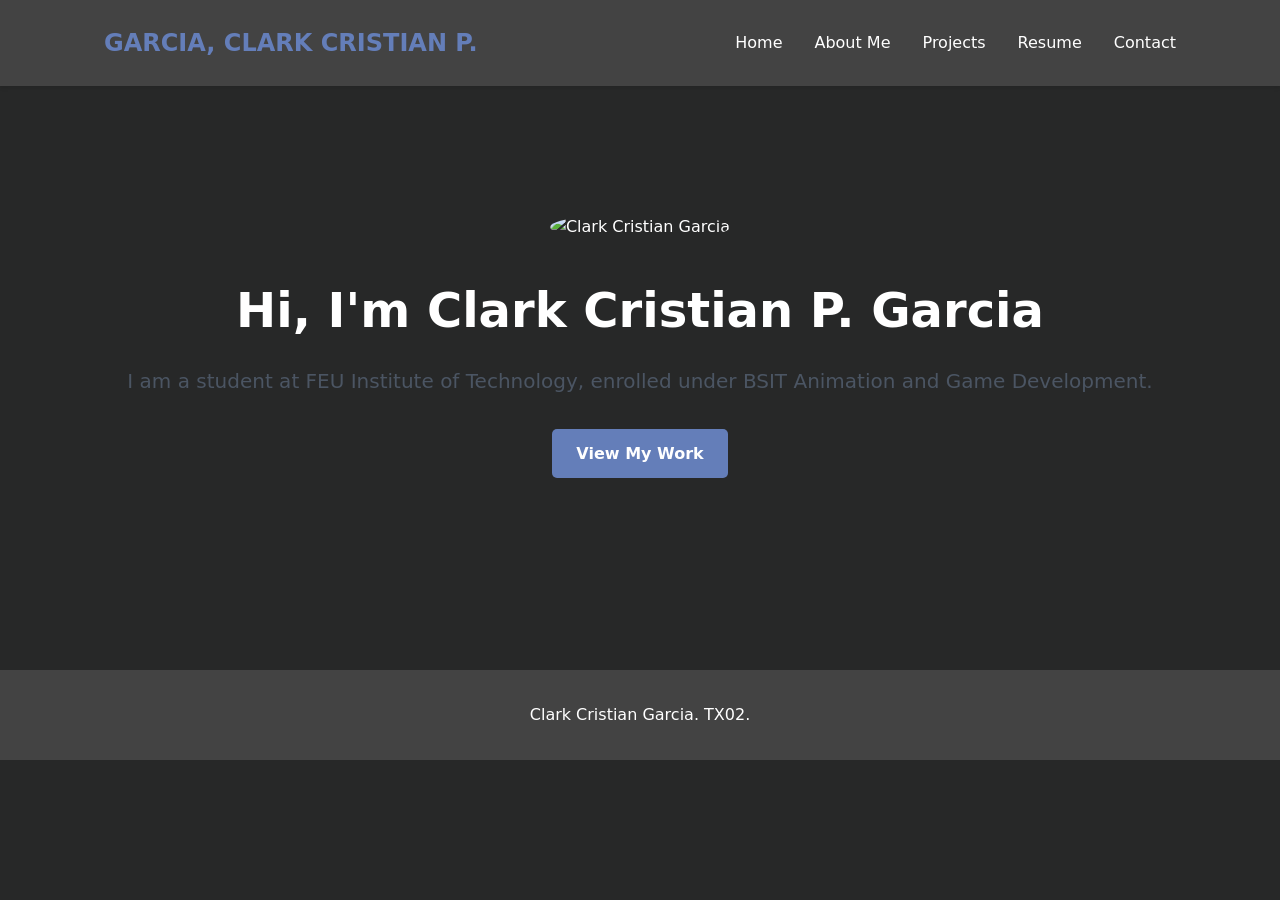
==== index.html @ a9d67f44 "Add files via upload" ====
<!DOCTYPE html>
<html lang="en">

<head>
    <meta charset="UTF-8">
    <meta name="viewport" content="width=device-width, initial-scale=1.0">
    <title>HOME</title>
    <link rel="stylesheet" href="style.css">
</head>

<body>

    <header>
        <nav>
            <div class="logo">GARCIA, CLARK CRISTIAN P.</div>
            <ul class="nav-links">
                <li><a href="index.html">Home</a></li>
                <li><a href="about.html">About Me</a></li>
                <li><a href="projects.html">Projects</a></li>
                <li><a href="resume.html">Resume</a></li>
                <li><a href="contact.html">Contact</a></li>
            </ul>
        </nav>
    </header>

    <main>

        <section class="hero">

            <img src="D:\School\WebDes\Garcia_ClarkCristian_Portfolio\media\vice president internal-agd-garcia.jpg"
                alt="Clark Cristian Garcia" style="width: 200px; border-radius: 50%; margin-bottom: 2rem;">

            <h1>Hi, I'm Clark Cristian P. Garcia</h1>
            <p>I am a student at FEU Institute of Technology, enrolled under BSIT Animation and Game Development.</p>
            <a href="projects.html" class="btn">View My Work</a>
        </section>
    </main>

    <footer>
        <p>Clark Cristian Garcia. TX02.</p>
    </footer>
</body>

</html>
---- style.css ----
/* Define global colors here for easy switching */
:root {
    --primary-color: #647eb9;
    --text-color: #ffffff;
    --bg-color: #272828;
    --card-bg: #434343;
}

/* Reset default browser margins */
* {
    margin: 0;
    padding: 0;
    box-sizing: border-box;
}

/* Apply base font and colors */
body {
    font-family: system-ui, -apple-system, sans-serif;
    color: var(--text-color);
    background-color: var(--bg-color);
    line-height: 1.6;
    /* Enables smooth scrolling when clicking nav links */
    scroll-behavior: smooth;
}

/* Navigation styling */
header {
    background-color: var(--card-bg);
    box-shadow: 0 2px 4px rgba(0, 0, 0, 0.1);
    position: sticky;
    top: 0;
    /* Keeps nav at the top when scrolling */
}

nav {
    display: flex;
    justify-content: space-between;
    align-items: center;
    padding: 1.5rem 5%;
    max-width: 1200px;
    margin: 0 auto;
}

.logo {
    font-size: 1.5rem;
    font-weight: bold;
    color: var(--primary-color);
}

.nav-links {
    list-style: none;
    display: flex;
    gap: 2rem;
}

.nav-links a {
    text-decoration: none;
    color: var(--text-color);
    font-weight: 500;
}

.nav-links a:hover {
    color: var(--primary-color);
}

/* Common section spacing */
section {
    padding: 5rem 5%;
    max-width: 1200px;
    margin: 0 auto;
}

h2 {
    font-size: 2rem;
    margin-bottom: 2rem;
    text-align: center;
}

/* Hero Section */
.hero {
    text-align: center;
    padding: 8rem 5%;
}

.hero h1 {
    font-size: 3rem;
    margin-bottom: 1rem;
}

.hero p {
    font-size: 1.25rem;
    color: #4b5563;
    margin-bottom: 2rem;
}

/* Buttons */
.btn {
    display: inline-block;
    padding: 0.75rem 1.5rem;
    background-color: var(--primary-color);
    color: white;
    text-decoration: none;
    border-radius: 5px;
    font-weight: bold;
    transition: background-color 0.3s ease;
}

.btn:hover {
    background-color: #1d4ed8;
}

/* 1. Change the grid to a single column so horizontal cards span the full width */
.project-grid {
    display: grid;
    grid-template-columns: repeat(2, 1fr);
    gap: 2rem;
}

/* 2. Turn the card into a horizontal Flexbox layout */
.project-card {
    background-color: var(--card-bg);
    padding: 2rem;
    border-radius: 8px;
    box-shadow: 0 4px 6px rgba(0, 0, 0, 0.05);
    transition: transform 0.2s;

    /* Updated Flexbox rules */
    display: flex;
    flex-direction: column; /* Stacks the image on top of the text */
    align-items: center;
    text-align: center; /* Centers the text */
    gap: 1.5rem;
}

.project-card:hover {
    transform: translateY(-5px);
}

.project-card h3 {
    margin-bottom: 1rem;
    color: var(--primary-color);
}

/* 3. Control the image size so it doesn't stretch awkwardly */
.hover-image {
    display: none;
    width: 100%; /* Scales down if the card is narrow */
    max-width: 400px; /* Prevents it from getting overly large */
    height: auto;
    border-radius: 4px;
    flex-shrink: 0;
}

.project-card:hover .hover-image {
    display: block;
}

/* 2. Show the image ONLY when hovering over the parent project card */
.project-card:hover .hover-image {
    display: block;
    /* This brings the image back into view */
}

.project-card:hover {
    transform: translateY(-5px);
    /* Creates a slight "lift" effect on hover */
}

.project-card h3 {
    margin-bottom: 1rem;
    color: var(--primary-color);
}

@media (max-width: 768px) {
    .project-grid {
        grid-template-columns: 1fr;
    }
}

/* Footer */
footer {
    text-align: center;
    padding: 2rem;
    background-color: var(--card-bg);
    margin-top: 4rem;
}
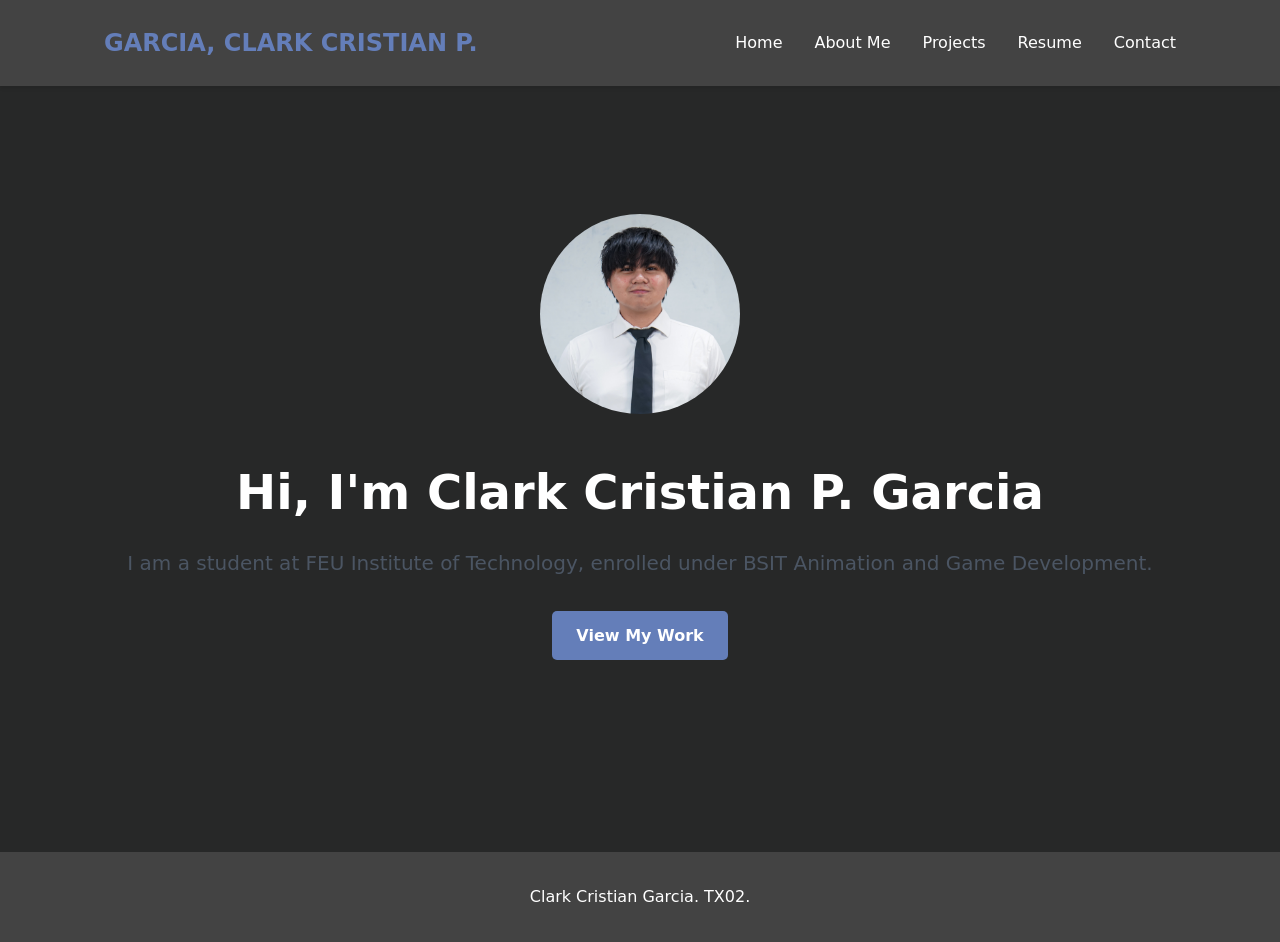
==== commit 4f655646: "Update index.html" ====
--- a/index.html
+++ b/index.html
@@ -27,7 +27,7 @@
 
         <section class="hero">
 
-            <img src="D:\School\WebDes\Garcia_ClarkCristian_Portfolio\media\vice president internal-agd-garcia.jpg"
+            <img src="./media/vice president internal-agd-garcia.jpg"
                 alt="Clark Cristian Garcia" style="width: 200px; border-radius: 50%; margin-bottom: 2rem;">
 
             <h1>Hi, I'm Clark Cristian P. Garcia</h1>
@@ -41,4 +41,4 @@
     </footer>
 </body>
 
-</html>+</html>
